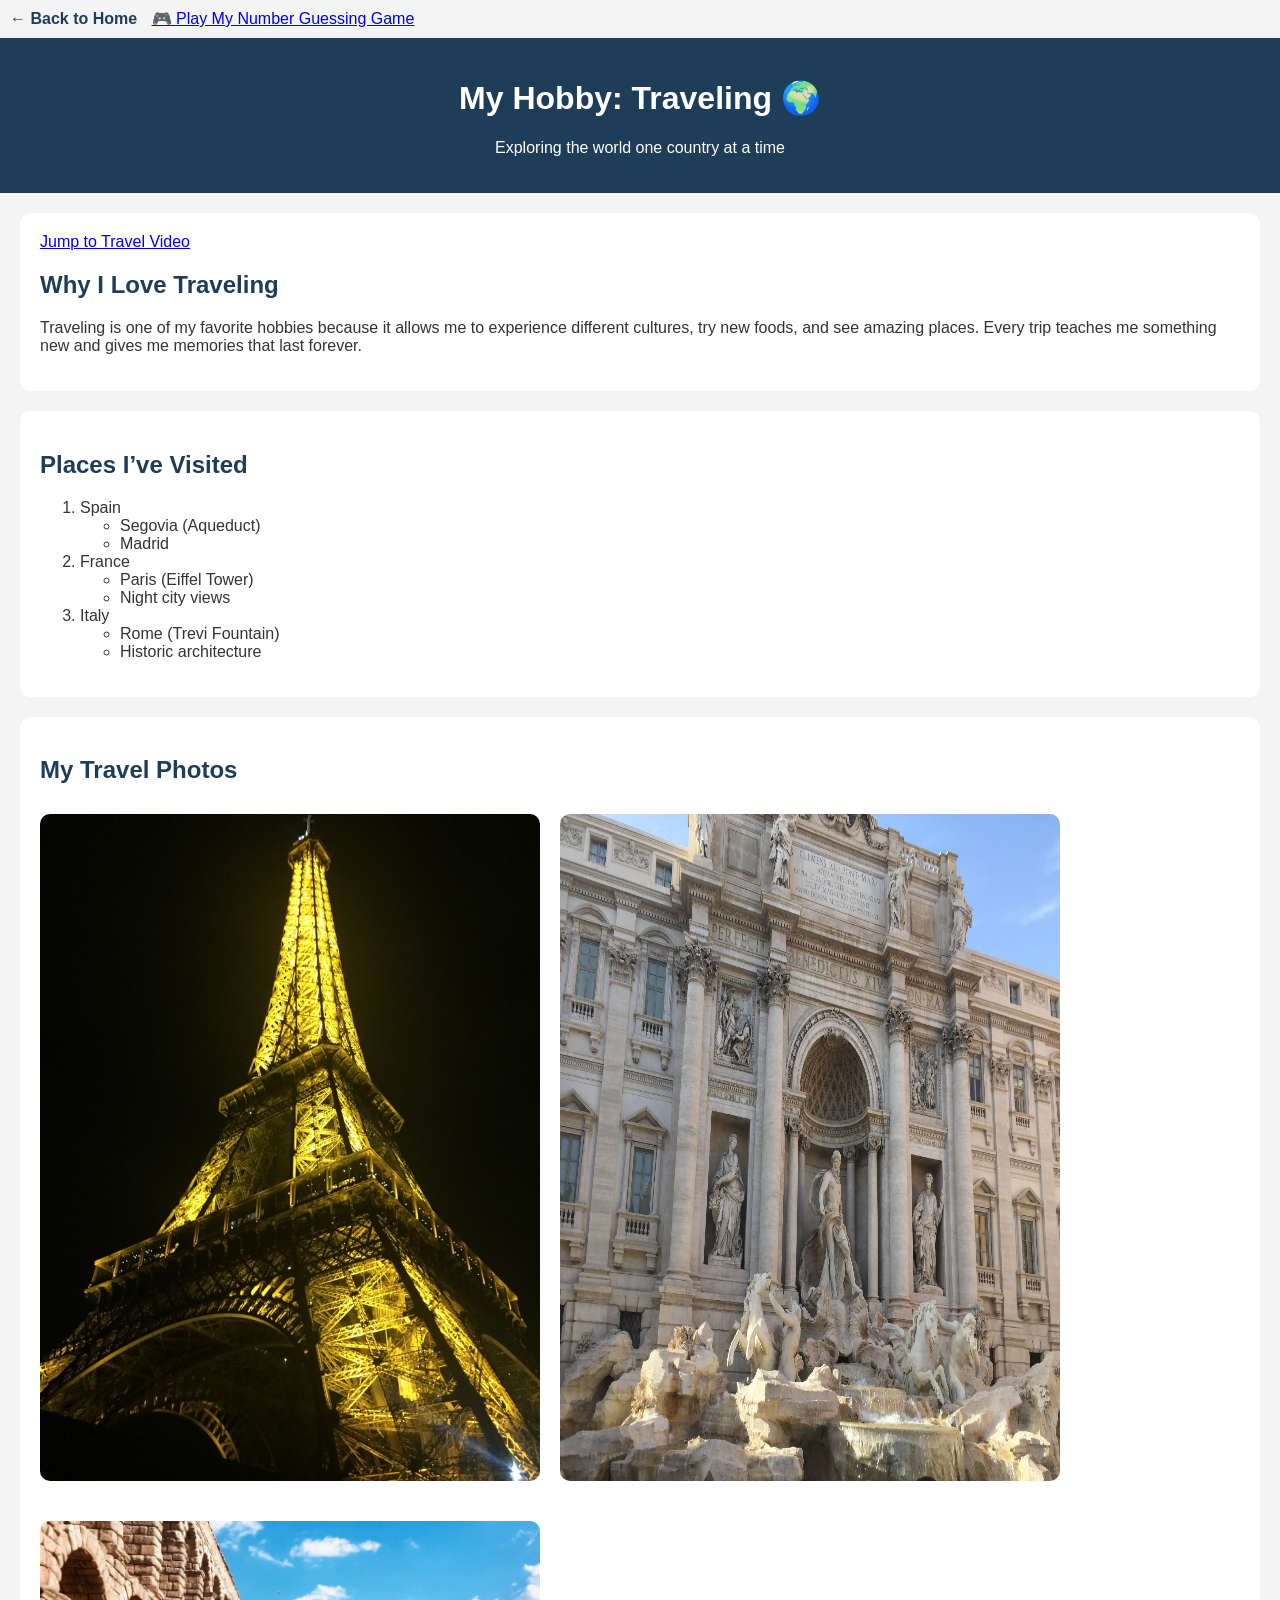
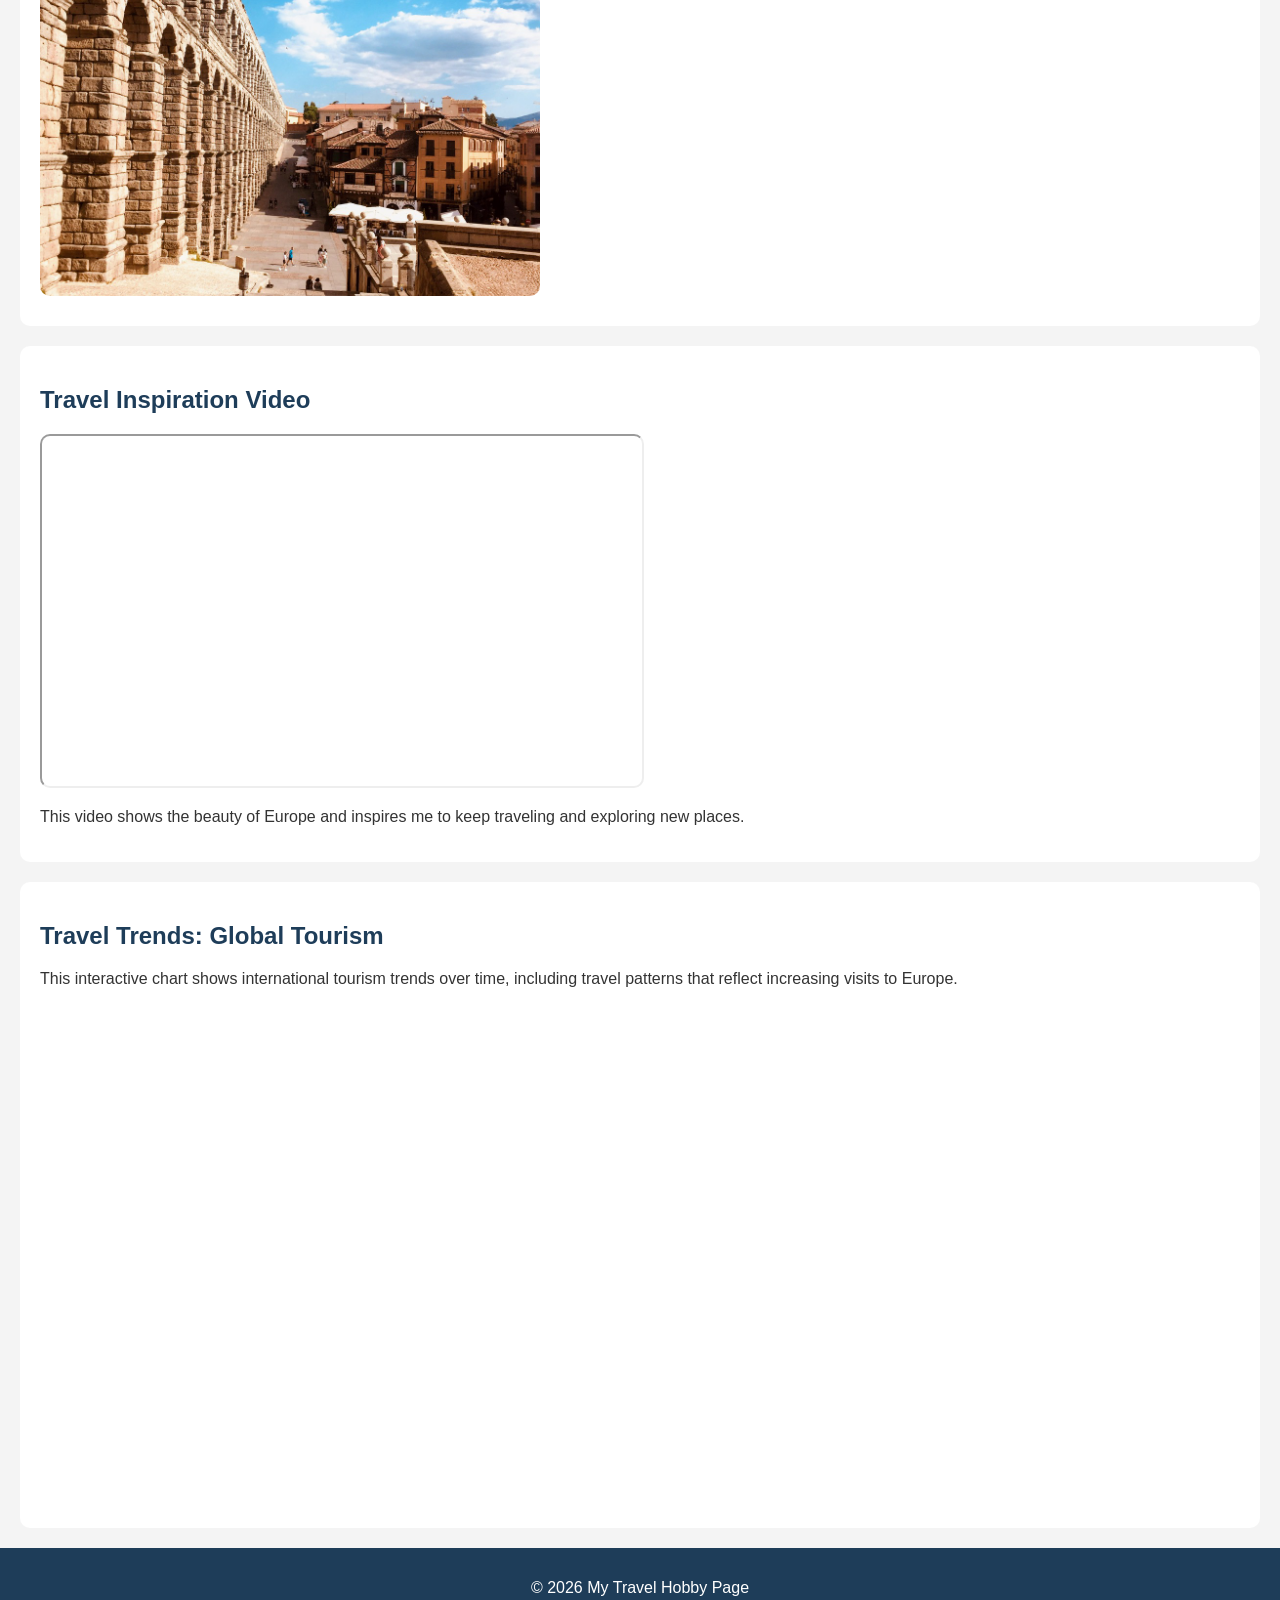
==== scratch.html @ 11d2db97 "Add files via upload" ====
<!DOCTYPE html>
<html lang="en">
<link rel="stylesheet" href="style.css">
    <meta charset="UTF-8">
    <title>My Travel Hobby</title>

    <style>
        body {
            font-family: Arial, sans-serif;
            margin: 0;
            background-color: #f4f4f4;
            color: #333;
        }

        header {
            background-color: #1e3d59;
            color: white;
            text-align: center;
            padding: 20px;
        }

        section {
            padding: 20px;
            margin: 20px;
            background: white;
            border-radius: 10px;
        }

        h2 {
            color: #1e3d59;
        }

        img {
            width: 100%;
            max-width: 500px;
            border-radius: 10px;
            margin: 10px 0;
        }

        .gallery {
            display: flex;
            gap: 20px;
            flex-wrap: wrap;
        }

        iframe {
            width: 100%;
            max-width: 600px;
            height: 350px;
            border-radius: 10px;
        }

        footer {
            text-align: center;
            padding: 15px;
            background: #1e3d59;
            color: white;
        }
    </style>
</head>

<body>
<a class="navlink" href="index.html">← Back to Home</a>
<a href="app.html">🎮 Play My Number Guessing Game</a>
<header>
    <h1>My Hobby: Traveling 🌍</h1>
    <p>Exploring the world one country at a time</p>
</header>

<section>
    <a href="#video">Jump to Travel Video</a>
    <h2>Why I Love Traveling</h2>
    <p>
        Traveling is one of my favorite hobbies because it allows me to experience different cultures,
        try new foods, and see amazing places. Every trip teaches me something new and gives me memories
        that last forever.
    </p>
</section>

<section>
    <h2>Places I’ve Visited</h2>

    <!-- Ordered list with nested unordered list -->
    <ol>
        <li>Spain
            <ul>
                <li>Segovia (Aqueduct)</li>
                <li>Madrid</li>
            </ul>
        </li>
        <li>France
            <ul>
                <li>Paris (Eiffel Tower)</li>
                <li>Night city views</li>
            </ul>
        </li>
        <li>Italy
            <ul>
                <li>Rome (Trevi Fountain)</li>
                <li>Historic architecture</li>
            </ul>
        </li>
    </ol>
</section>

<section>
    <h2>My Travel Photos</h2>

    <div class="gallery">
        <img src="image/France.jpeg" alt="Eiffel Tower at night">
        <img src="image/Italy.jpeg" alt="Trevi Fountain in Rome">
        <img src="image/Spain.jpeg" alt="Segovia Aqueduct in Spain">
    </div>

</section>

<section>
    <h2 id="video">Travel Inspiration Video</h2>

    <iframe src="https://www.youtube.com/embed/0xhzwDXfLds" allowfullscreen></iframe>

    <p>
        This video shows the beauty of Europe and inspires me to keep traveling and exploring new places.
    </p>
</section>


<section>
    <h2>Travel Trends: Global Tourism</h2>
    <p>
        This interactive chart shows international tourism trends over time,
        including travel patterns that reflect increasing visits to Europe.
    </p>

    <div class='tableauPlaceholder' id='viz168'>
        <script type='text/javascript' src='https://public.tableau.com/javascripts/api/viz_v1.js'></script>
        <object class='tableauViz' width='800' height='500'>
            <param name='host_url' value='https://public.tableau.com/' />
            <param name='embed_code_version' value='3' />
            <param name='name' value='TourismDashboard/Overview' />
            <param name='tabs' value='no' />
            <param name='toolbar' value='yes' />
        </object>
    </div>
</section>
<footer>
    <p>© 2026 My Travel Hobby Page</p>
</footer>

</body>
</html>
---- style.css ----
body {
    background-color: #eef5f9;
    font-family: 'Arial';
    color: #333;
}

.section-box {
    background: white;
    padding: 20px;
    margin: 20px;
    border-radius: 10px;
}

.highlight {
    color: #1e3d59;
}

.navlink {
    display: inline-block;
    margin: 10px;
    color: #1e3d59;
    text-decoration: none;
    font-weight: bold;
}
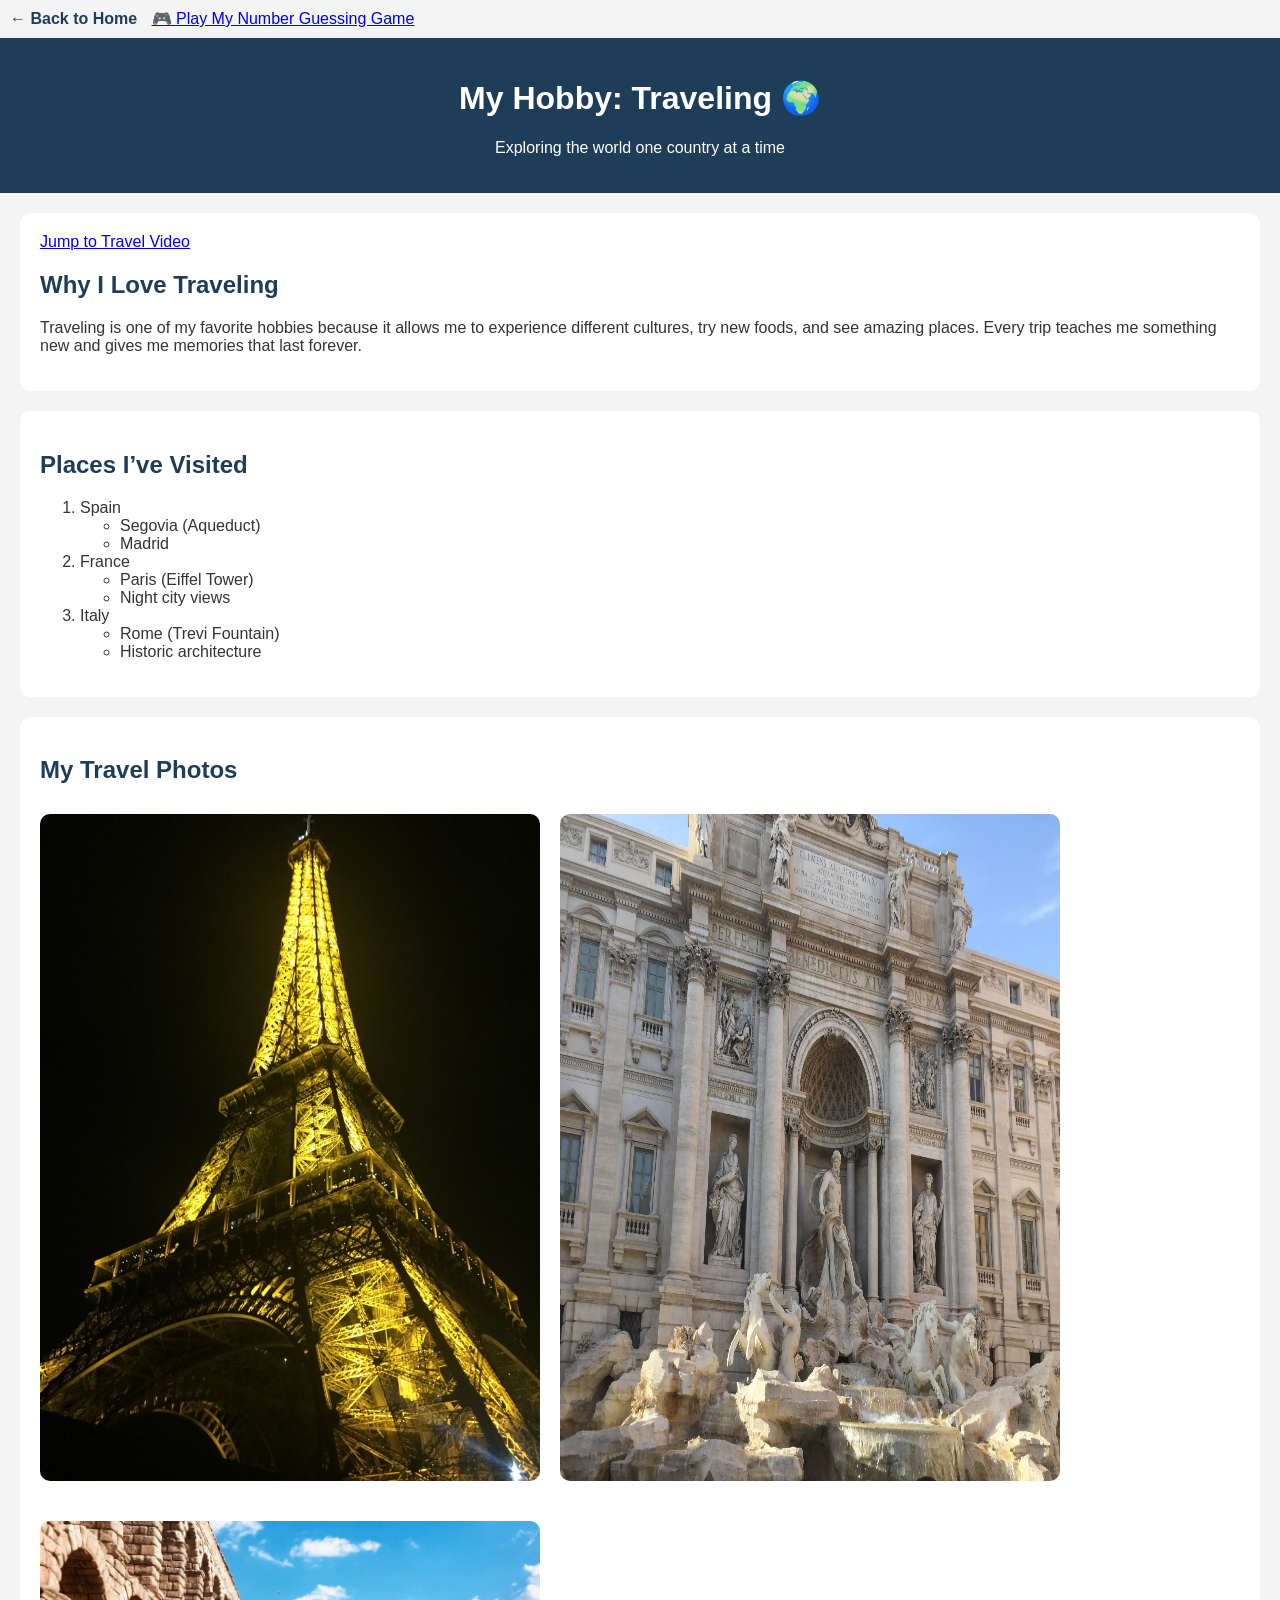
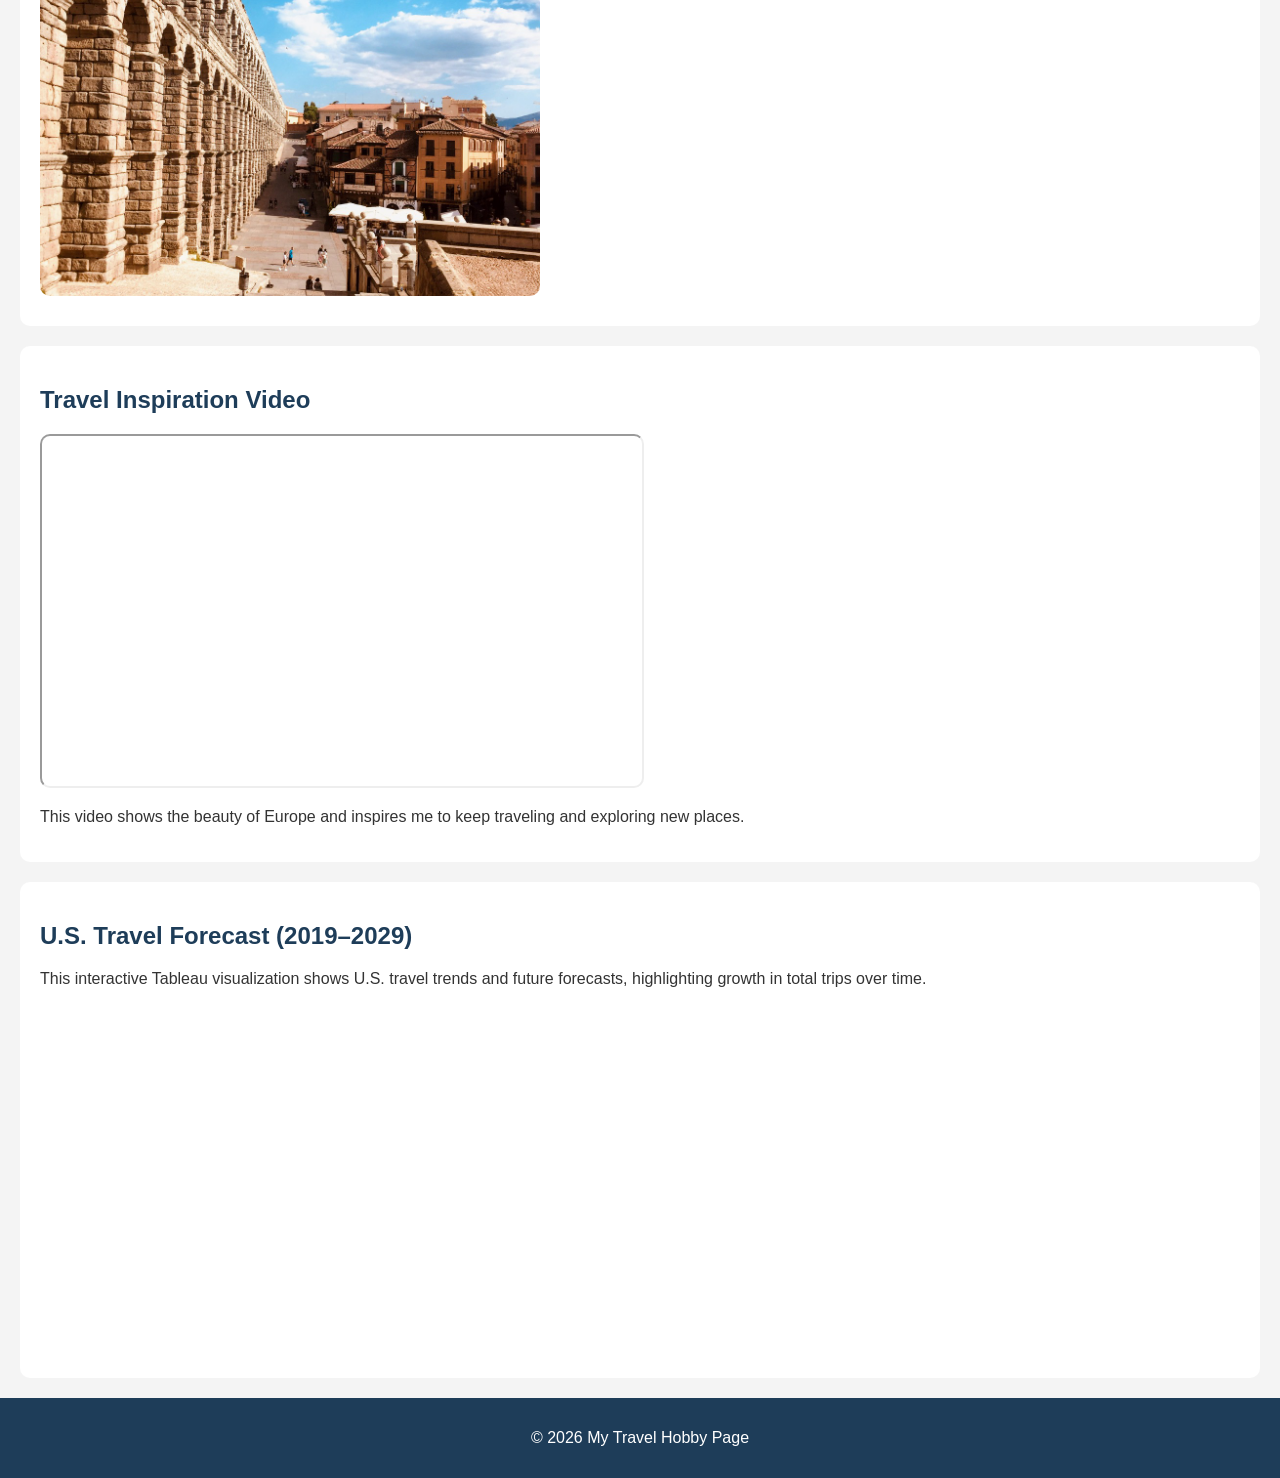
==== commit 1195e6ac: "Update scratch.html" ====
--- a/scratch.html
+++ b/scratch.html
@@ -124,28 +124,23 @@
     </p>
 </section>
 
-
 <section>
-    <h2>Travel Trends: Global Tourism</h2>
+    <h2>U.S. Travel Forecast (2019–2029)</h2>
     <p>
-        This interactive chart shows international tourism trends over time,
-        including travel patterns that reflect increasing visits to Europe.
+        This interactive Tableau visualization shows U.S. travel trends and future forecasts,
+        highlighting growth in total trips over time.
     </p>
 
-    <div class='tableauPlaceholder' id='viz168'>
-        <script type='text/javascript' src='https://public.tableau.com/javascripts/api/viz_v1.js'></script>
-        <object class='tableauViz' width='800' height='500'>
-            <param name='host_url' value='https://public.tableau.com/' />
-            <param name='embed_code_version' value='3' />
-            <param name='name' value='TourismDashboard/Overview' />
-            <param name='tabs' value='no' />
-            <param name='toolbar' value='yes' />
-        </object>
-    </div>
+    <iframe 
+        src="https://public.tableau.com/views/USTravel_17768720620430/U_S_TravelForecast20192029?:embed=y&:showVizHome=no"
+        width="100%" 
+        height="650" 
+        style="border:none;">
+    </iframe>
 </section>
 <footer>
     <p>© 2026 My Travel Hobby Page</p>
 </footer>
 
 </body>
-</html>+</html>
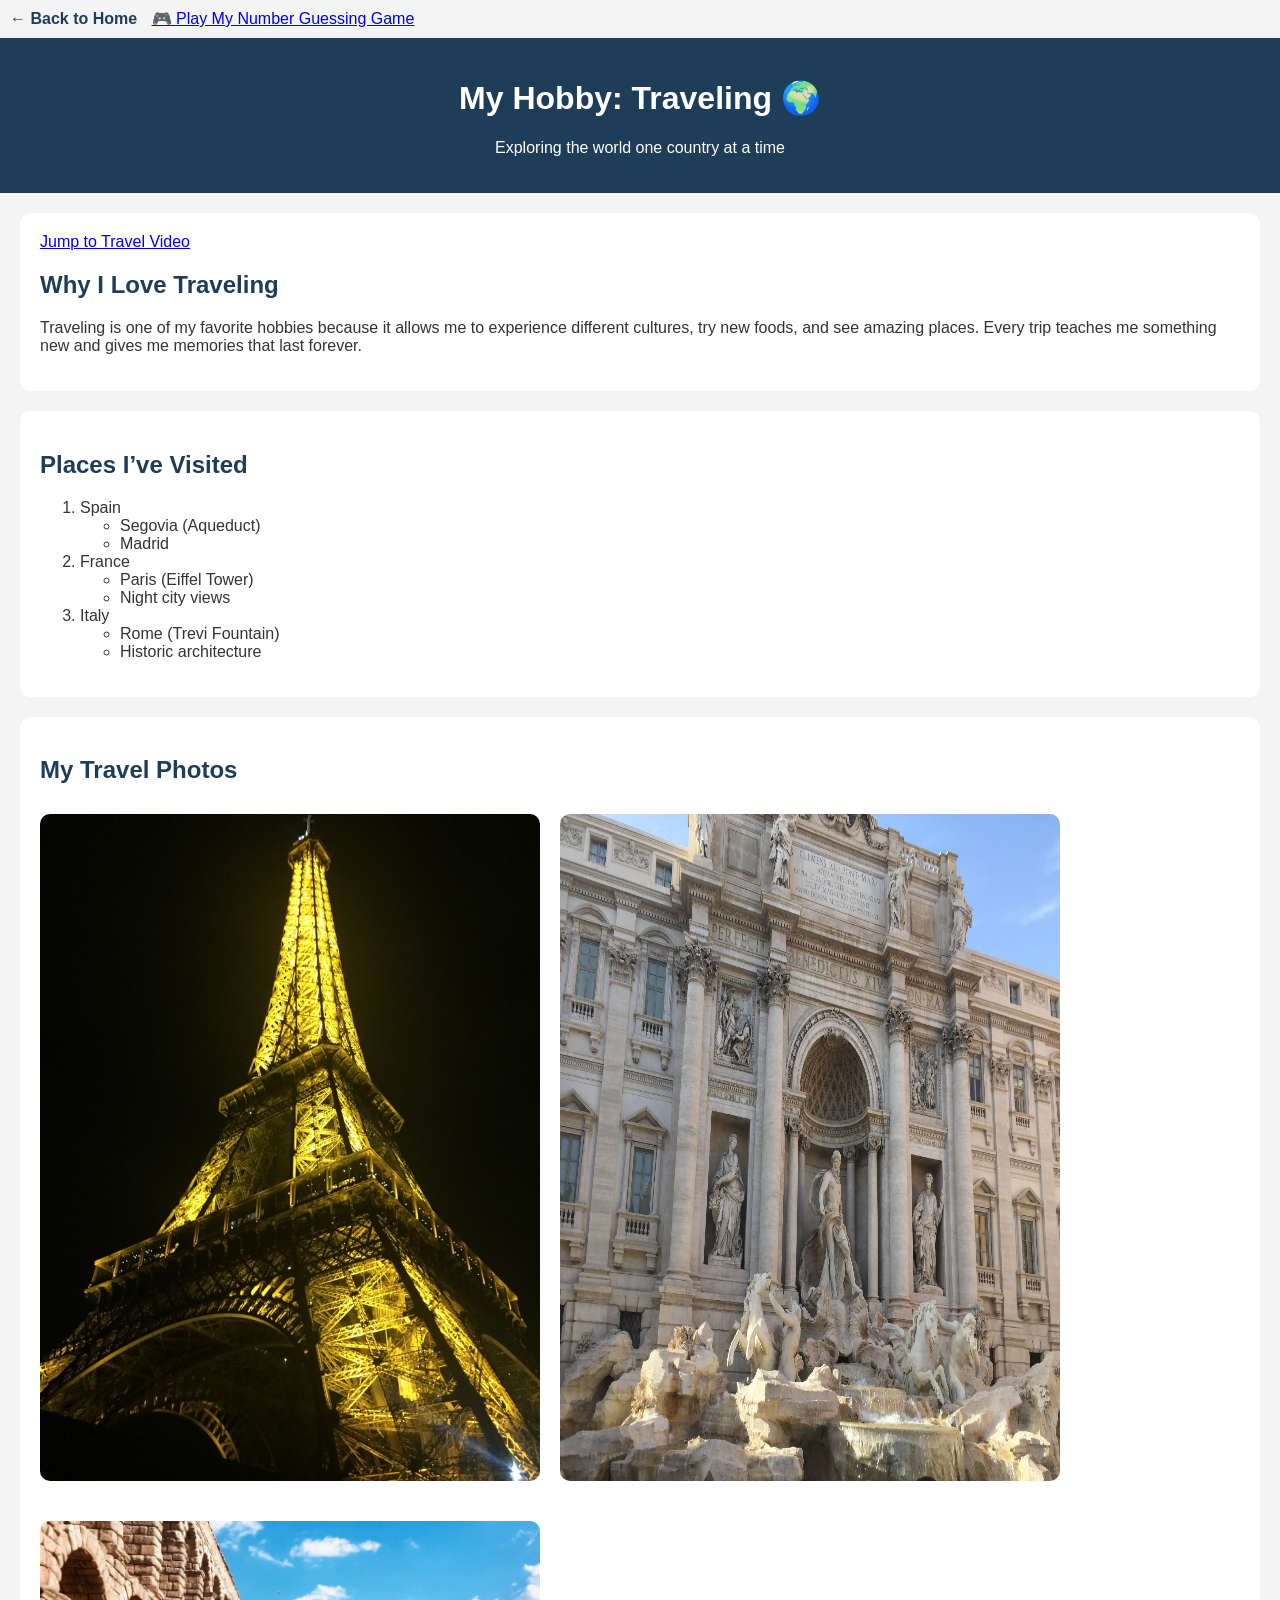
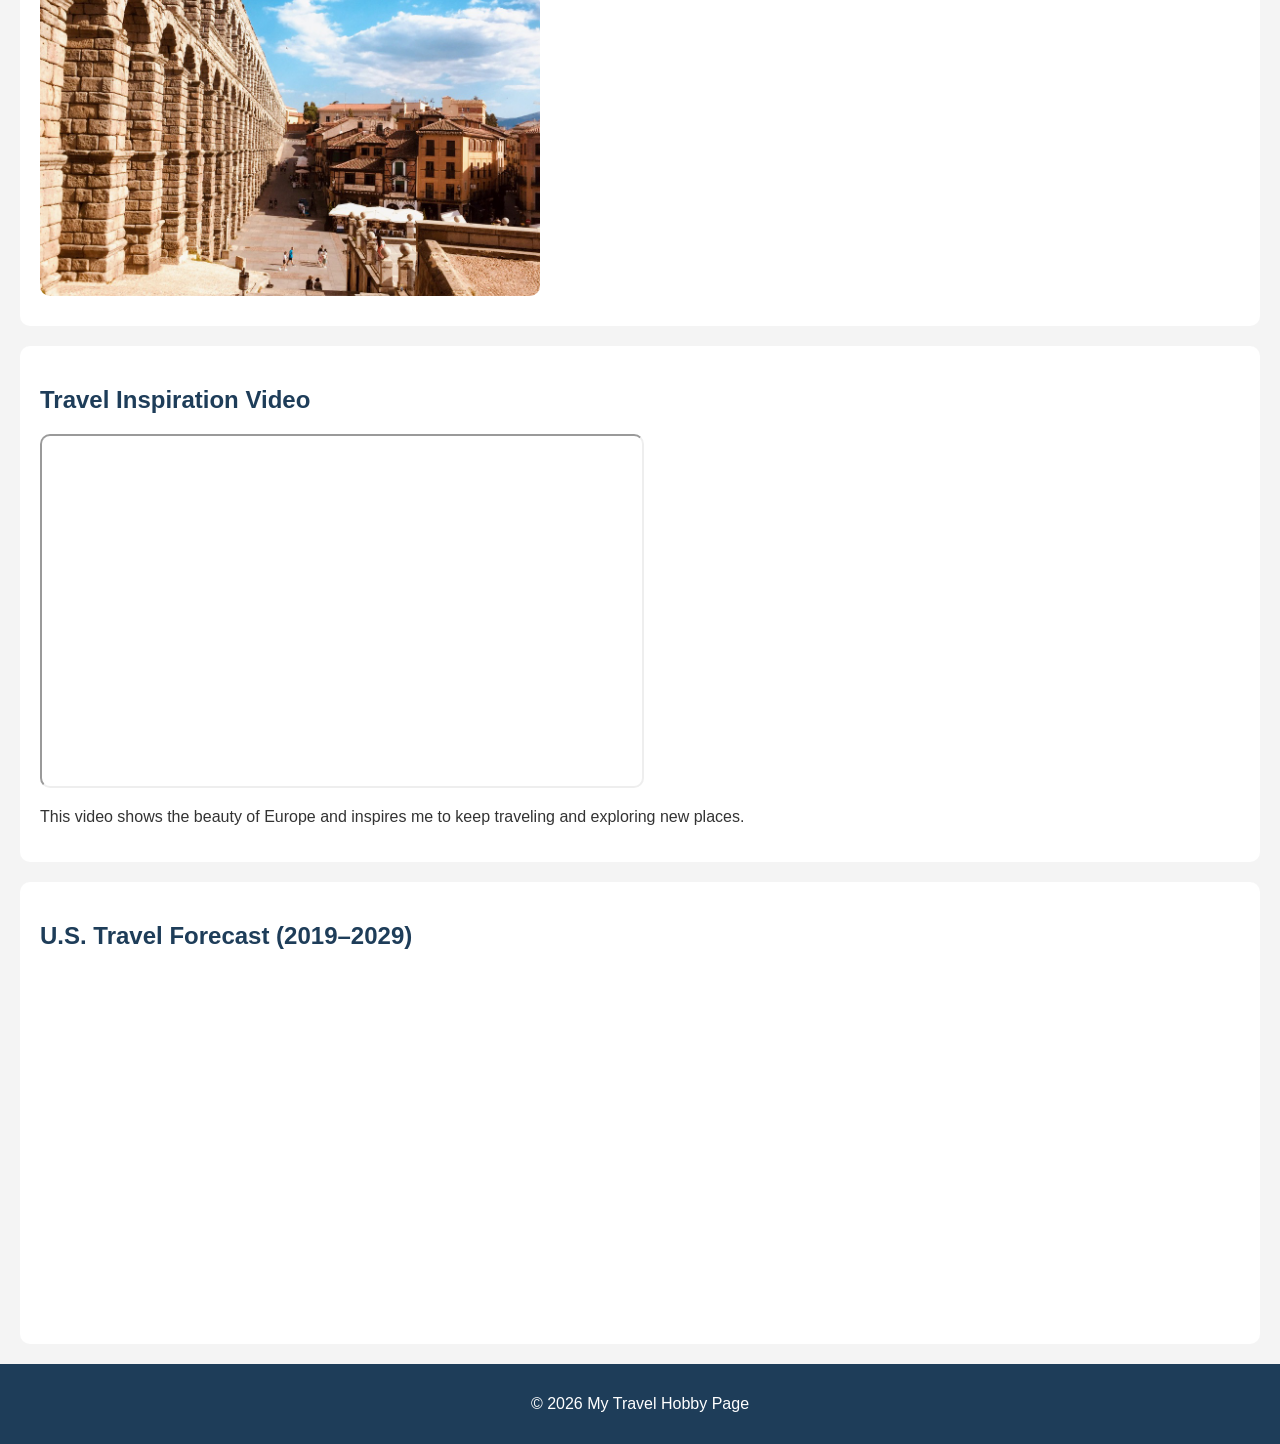
==== commit 93556224: "Update scratch.html" ====
--- a/scratch.html
+++ b/scratch.html
@@ -126,10 +126,6 @@
 
 <section>
     <h2>U.S. Travel Forecast (2019–2029)</h2>
-    <p>
-        This interactive Tableau visualization shows U.S. travel trends and future forecasts,
-        highlighting growth in total trips over time.
-    </p>
 
     <iframe 
         src="https://public.tableau.com/views/USTravel_17768720620430/U_S_TravelForecast20192029?:embed=y&:showVizHome=no"
--- a/style.css
+++ b/style.css
@@ -21,4 +21,4 @@
     color: #1e3d59;
     text-decoration: none;
     font-weight: bold;
-}+}
